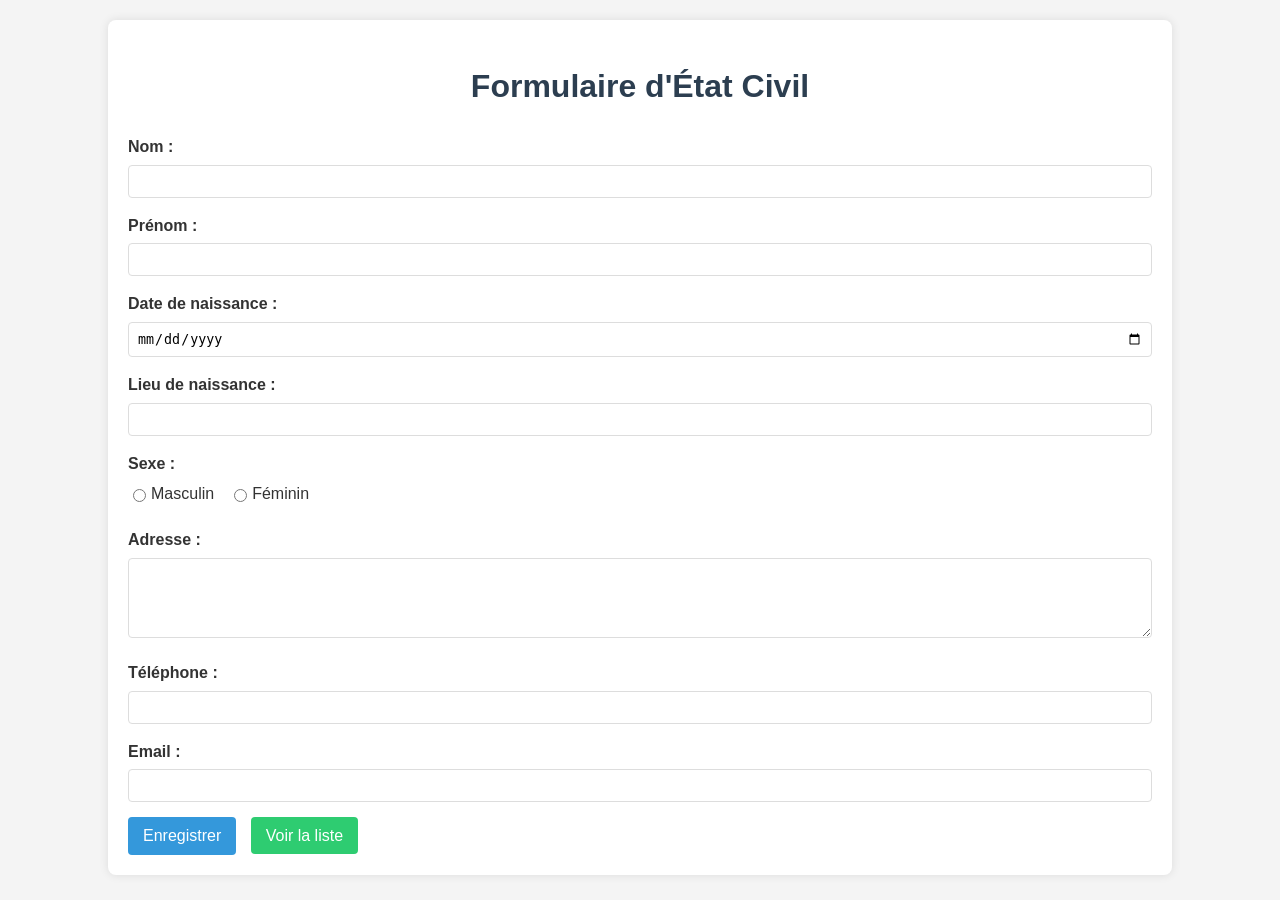
==== index.html @ 4f7e5011 "Ajout du fichier css" ====
<!doctype html>
<html lang="fr">
  <head>
    <meta charset="UTF-8" />
    <meta name="viewport" content="width=device-width, initial-scale=1.0" />
    <title>Formulaire État Civil</title>
    <link rel="stylesheet" href="style.css" />
  </head>

  <body>
    <div class="container">
      <h1>Formulaire d'État Civil</h1>

      <form action="traitement.php" method="post">
        <div class="form-group">
          <label for="nom">Nom :</label>
          <input type="text" id="nom" name="nom" required />
        </div>

        <div class="form-group">
          <label for="prenom">Prénom :</label>
          <input type="text" id="prenom" name="prenom" required />
        </div>

        <div class="form-group">
          <label for="date_naissance">Date de naissance :</label>
          <input
            type="date"
            id="date_naissance"
            name="date_naissance"
            required
          />
        </div>

        <div class="form-group">
          <label for="lieu_naissance">Lieu de naissance :</label>
          <input
            type="text"
            id="lieu_naissance"
            name="lieu_naissance"
            required
          />
        </div>

        <div class="form-group">
          <label>Sexe :</label>
          <div class="radio-group">
            <label
              ><input type="radio" name="sexe" value="M" required />
              Masculin</label
            >
            <label><input type="radio" name="sexe" value="F" /> Féminin</label>
          </div>
        </div>

        <div class="form-group">
          <label for="adresse">Adresse :</label>
          <textarea id="adresse" name="adresse" required></textarea>
        </div>

        <div class="form-group">
          <label for="telephone">Téléphone :</label>
          <input
            type="tel"
            id="telephone"
            name="telephone"
            pattern="[0-9]{10}"
          />
        </div>

        <div class="form-group">
          <label for="email">Email :</label>
          <input type="email" id="email" name="email" />
        </div>

        <button type="submit" class="btn">Enregistrer</button>
        <a href="liste.php" class="btn-list">Voir la liste</a>
      </form>
    </div>
  </body>
</html>
---- style.css ----
body {
  font-family: "Arial", sans-serif;
  line-height: 1.6;
  margin: 0;
  padding: 0;
  background-color: #f4f4f4;
  color: #333;
}

.container {
  width: 80%;
  margin: 20px auto;
  background: #fff;
  padding: 20px;
  border-radius: 8px;
  box-shadow: 0 0 10px rgba(0, 0, 0, 0.1);
}

h1 {
  text-align: center;
  color: #2c3e50;
}

.form-group {
  margin-bottom: 15px;
}

label {
  display: block;
  margin-bottom: 5px;
  font-weight: bold;
}

input[type="text"],
input[type="date"],
input[type="tel"],
input[type="email"],
textarea,
select {
  width: 100%;
  padding: 8px;
  border: 1px solid #ddd;
  border-radius: 4px;
  box-sizing: border-box;
}

.radio-group {
  display: flex;
  gap: 15px;
}

.radio-group label {
  display: flex;
  align-items: center;
  font-weight: normal;
}

.radio-group input {
  margin-right: 5px;
}

textarea {
  height: 80px;
  resize: vertical;
}

.btn {
  background-color: #3498db;
  color: white;
  padding: 10px 15px;
  border: none;
  border-radius: 4px;
  cursor: pointer;
  font-size: 16px;
}

.btn:hover {
  background-color: #2980b9;
}

.btn-list {
  background-color: #2ecc71;
  color: white;
  padding: 10px 15px;
  border: none;
  border-radius: 4px;
  cursor: pointer;
  font-size: 16px;
  text-decoration: none;
  margin-left: 10px;
}

.btn-list:hover {
  background-color: #27ae60;
}

.error {
  color: #e74c3c;
  font-size: 14px;
  margin-top: 5px;
}

.success {
  color: #2ecc71;
  text-align: center;
  margin-bottom: 20px;
}
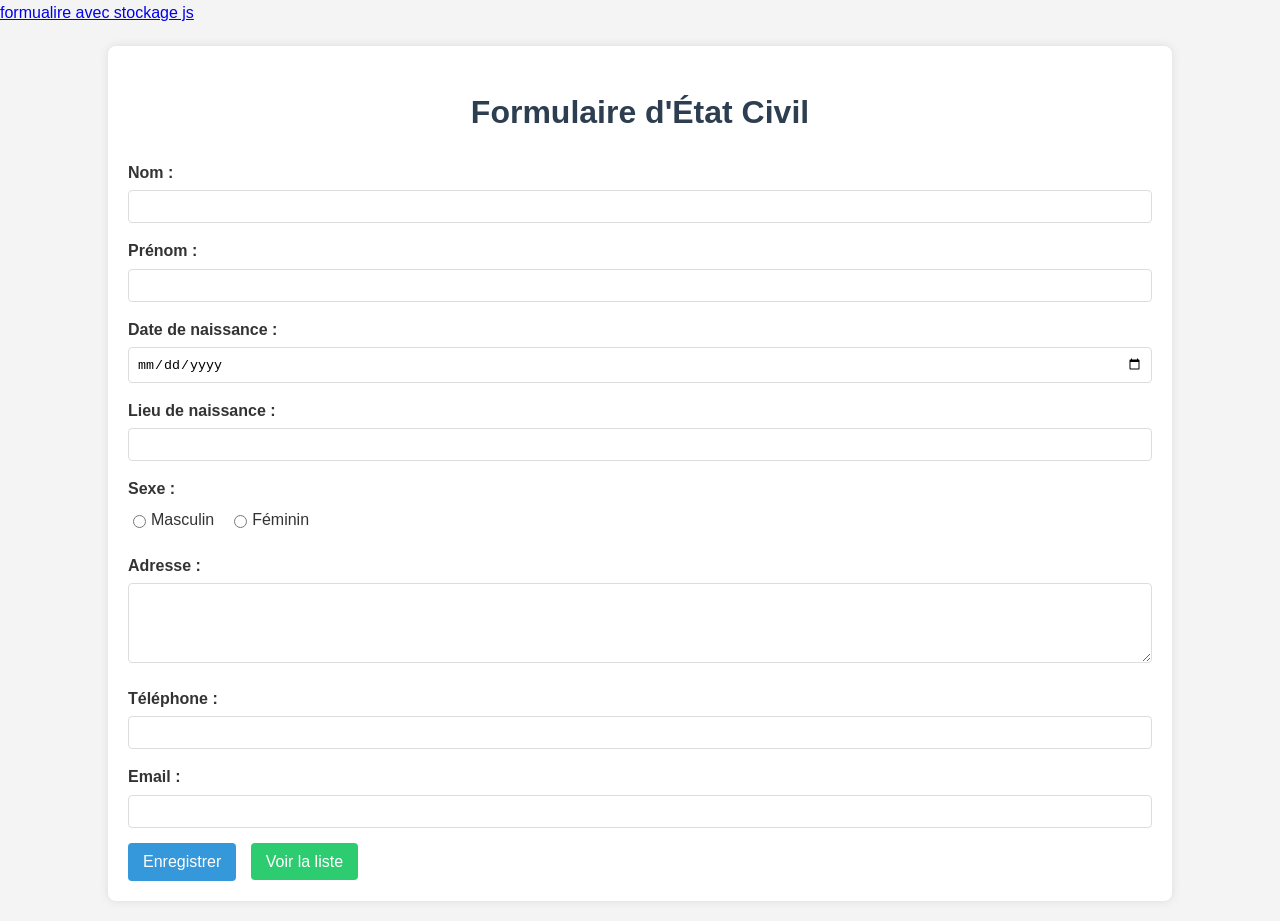
==== commit 6cd092c9: "Fix typo in link text for form storage" ====
--- a/index.html
+++ b/index.html
@@ -6,7 +6,7 @@
     <title>Formulaire État Civil</title>
     <link rel="stylesheet" href="style.css" />
   </head>
-
+<a href="formstockage.html">formualire avec stockage js</a>
   <body>
     <div class="container">
       <h1>Formulaire d'État Civil</h1>
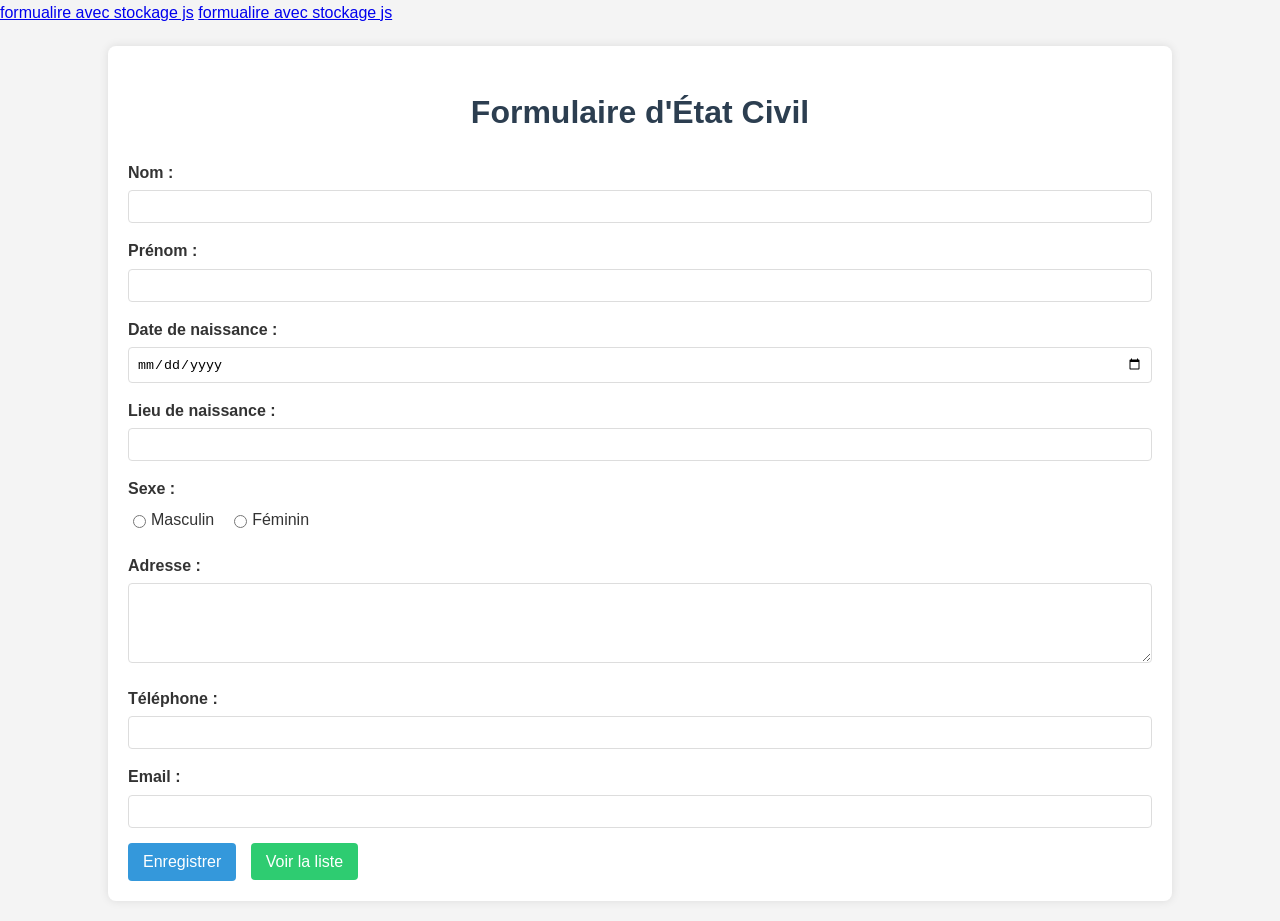
==== commit 23acec2f: "Add link to famille.html in index.html" ====
--- a/index.html
+++ b/index.html
@@ -7,6 +7,8 @@
     <link rel="stylesheet" href="style.css" />
   </head>
 <a href="formstockage.html">formualire avec stockage js</a>
+
+<a href="famille.html">formualire avec stockage js</a>
   <body>
     <div class="container">
       <h1>Formulaire d'État Civil</h1>
